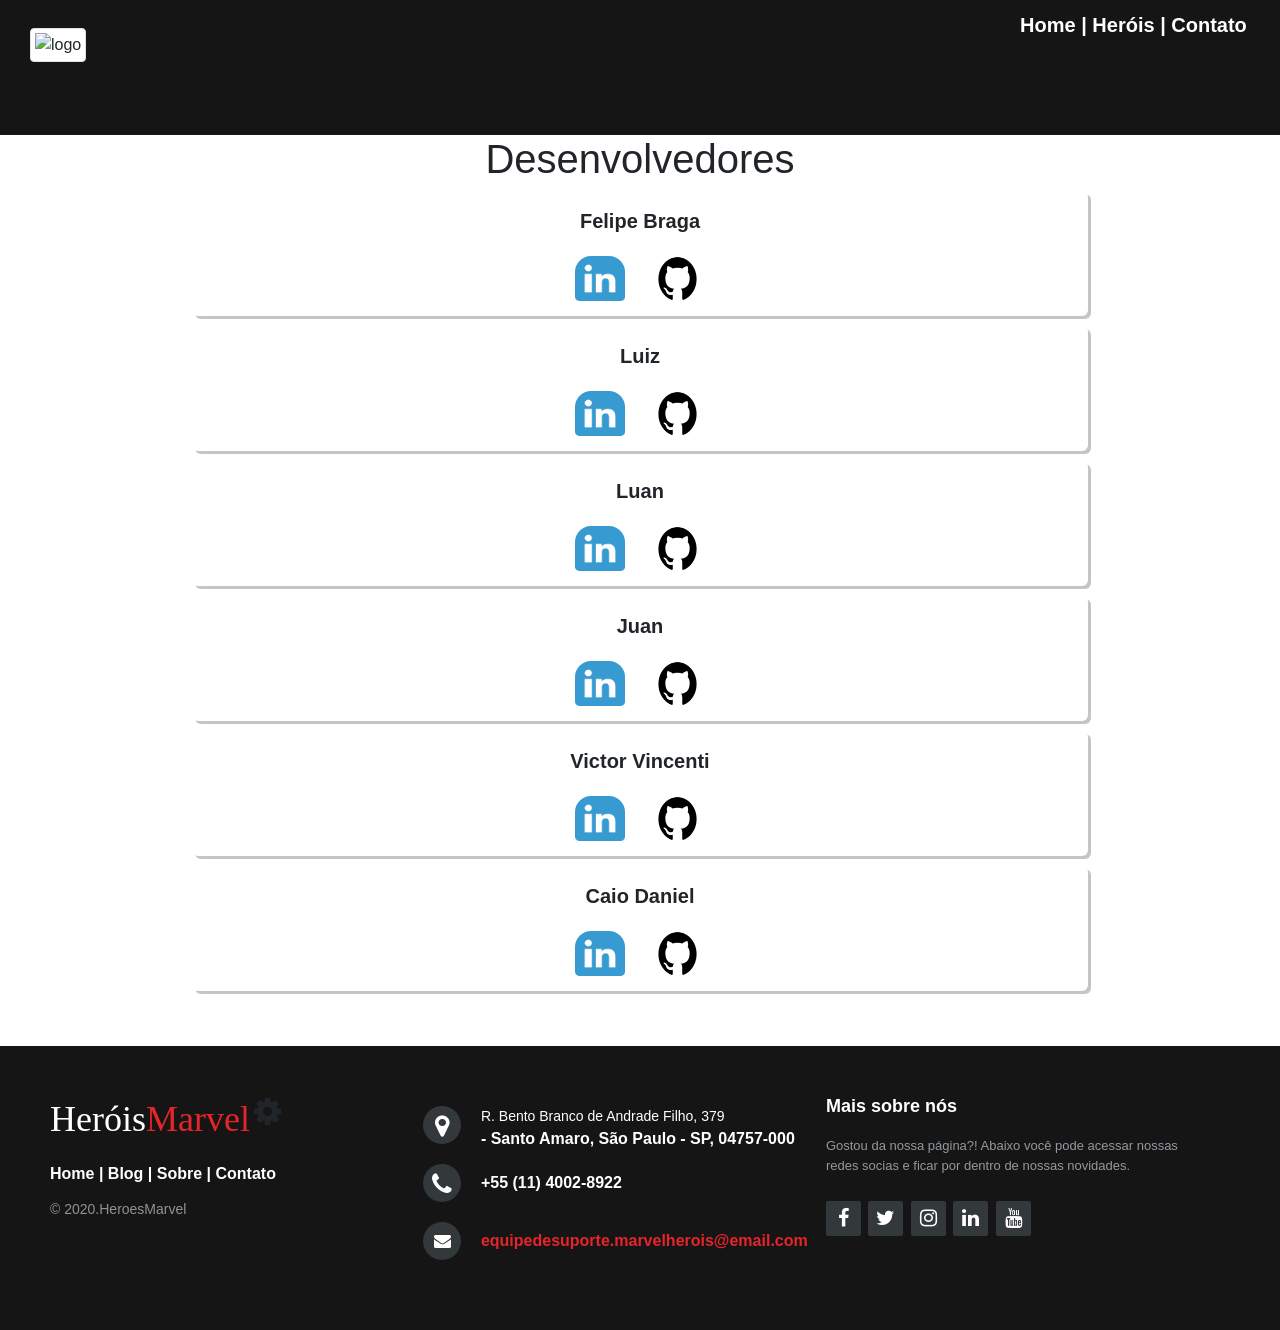
==== contato.htm @ b8b7ca6f "Adicionei contato" ====
<!DOCTYPE html>
<html lang="en">
<head>
    <meta charset="UTF-8">
    <meta name="viewport" content="width=device-width, initial-scale=1.0">
    <title>Contato</title>

    <link rel="stylesheet" href="css + img/style.css">
    <link rel="stylesheet" href="css + img/header+footer.css">
    <link rel="stylesheet" href="css + img/contato.css">
    
    <link rel="stylesheet" href="http://maxcdn.bootstrapcdn.com/font-awesome/4.2.0/css/font-awesome.min.css">
    <link rel ="stylesheet" href = "node_modules/bootstrap/dist/css/bootstrap.min.css">
    <link rel="stylesheet" href="https://stackpath.bootstrapcdn.com/bootstrap/4.5.2/css/bootstrap.min.css" integrity="sha384-JcKb8q3iqJ61gNV9KGb8thSsNjpSL0n8PARn9HuZOnIxN0hoP+VmmDGMN5t9UJ0Z" crossorigin="anonymous">
</head>
<body>

    <header>
        <img src="https://upload.wikimedia.org/wikipedia/commons/thumb/1/10/Marvel_Studios_2016_logo.svg/1280px-Marvel_Studios_2016_logo.svg.png" alt="logo" class="img-thumbnail" id="img-logo">
        
        <p class="header-links">
            <a href="#"><strong>Home</strong></a>
            <strong>|</strong>
            <a href="#"><strong>Heróis</strong></a>
            <strong>|</strong>
            <a href="#"><strong>Contato</strong></a>
        </p>
        
    </header>
    <section>
        <div id="sobre">
        <div> 
            <h1>Desenvolvedores</h1>
        </div>
            <div id="sobre_felipe">
               <div class="nomes"><strong>Felipe Braga</strong></div>
            <div class="painelLogin"> 
                <a href="https://www.linkedin.com/in/felipe-braga101/"><img src="css + img/img/linkdin.png" style= "width:50px; height: 45px; margin-left: 10px; margin-top: 20px;"> </a>              
                 <a href="https://github.com/obragaa"> <img src="css + img/img/github.png" style="width: 75px; height: 45px; margin-left: 10px; margin-top: 20px;"></a>
            </div>
            </div>

            <div id="sobre_luiz">
                <div class="nomes"><strong>Luiz </strong></div>   
                <div class="painelLogin">      
                <a href=""><img src="css + img/img/linkdin.png" style= "width:50px; height: 45px; margin-left: 10px; margin-top: 20px;"></a>    
                <a href=""> <img src="css + img/img/github.png" style="width: 75px; height: 45px; margin-left: 10px; margin-top: 20px;"></a>
                </div>
           </div>

            <div id="sobre_luan">
                <div class="nomes"><strong>Luan</strong></div> 
                <div class="painelLogin"> 
                <a href=""> <img src="css + img/img/linkdin.png" style= "width:50px; height: 45px; margin-left: 10px; margin-top: 20px;"></a>    
                <a href=""> <img src="css + img/img/github.png" style="width: 75px; height: 45px; margin-left: 10px; margin-top: 20px;"></a>
            </div>
            </div>

            <div id="sobre_juan">
                <div class="nomes"><strong>Juan</strong></div> 
                <div class="painelLogin"> 
                <a href=""> <img src="css + img/img/linkdin.png" style= "width:50px; height: 45px; margin-left: 10px; margin-top: 20px;"></a>    
                <a href=""> <img src="css + img/img/github.png" style="width: 75px; height: 45px; margin-left: 10px; margin-top: 20px;"></a>
            </div>
            </div>
            <div id="sobre_vicenti">
                <div class="nomes"><strong>Victor Vincenti</strong></div>
                <div class="painelLogin"> 
                <a href=""> <img src="css + img/img/linkdin.png" style= "width:50px; height: 45px; margin-left: 10px; margin-top: 20px;"></a>    
                <a href=""> <img src="css + img/img/github.png" style="width: 75px; height: 45px; margin-left: 10px; margin-top: 20px;"></a>
            </div>
            </div>

            <div id="sobre_caio">
                <div class="nomes"><strong>Caio Daniel</strong></div>
                <div class="painelLogin"> 
                <a href="https://www.linkedin.com/in/caio-daniel-762b36152/"> <img src="css + img/img/linkdin.png" style= "width:50px; height: 45px; margin-left: 10px; margin-top: 20px;"></a>    
                <a href="https://github.com/caiodanielp"> <img src="css + img/img/github.png" style="width: 75px; height: 45px; margin-left: 10px; margin-top: 20px;"></a>
            </div>
            </div>
        </div>
    </section>

        <footer class="footer-distribuido">

            <div class="footer-left">
                <h3>Heróis<span>Marvel</span></h3>
                <i class="fa fa-cog fa-2x"></i>

                <p class="footer-links">
                    <a href="#">Home</a>
                    |
                    <a href="#">Blog</a>
                    |
                    <a href="#">Sobre</a>
                    |
                    <a href="#">Contato</a>
                </p>

                <p class="footer-company-name">© 2020.HeroesMarvel</p>
            </div>

            <div class="footer-center">
                <div>
                    <i class="fa fa-map-marker"></i>
                        <p>
                            <span>R. Bento Branco de Andrade Filho, 379 </span>
                            - Santo Amaro, São Paulo - SP, 04757-000
                        </p>
                </div>

                <div>
                    <i class="fa fa-phone"></i>
                    <p>+55 (11) 4002-8922</p>
                </div>
                <div>
                    <i class="fa fa-envelope"></i>
                    <p><a href="emailrepresentativo@inexistente.com">equipedesuporte.marvelherois@email.com</a></p>
                </div>
            </div>
            <div class="footer-right">
                <p class="footer-company-about">
                    <span>Mais sobre nós</span>
                    Gostou da nossa página?! Abaixo você pode acessar nossas redes socias e ficar por dentro de nossas novidades.
                </p>
                <div class="footer-icons">
                    <a href="#"><i class="fa fa-facebook"></i></a>
                    <a href="#"><i class="fa fa-twitter"></i></a>
                    <a href="#"><i class="fa fa-instagram"></i></a>
                    <a href="#"><i class="fa fa-linkedin"></i></a>
                    <a href="#"><i class="fa fa-youtube"></i></a>
                </div>
            </div>
        </footer>

</body>
</html>
---- css + img/style.css ----
/* Conteúdo da página */

section{
	width: 100%;
    height: auto; 
}

#div-sobrenos{
	width: 100%;
    text-align: center;
    background-color: #151515;
}



#sobrenos-span{
    width: 600px;
	margin-left: 330px;
    white-space: pre-wrap;
    color: #ffffff;
}

#img-logo{
    margin-top: 28px;
    margin-left: 30px;
}

img{
    width: 301px;
    border-top-left-radius: 16px;
    border-top-right-radius: 16px;
    
}

.personagem{
    width: 307px;
    margin: 20px;
    border-style: solid;
    border-color: black;
    border-radius: 16px;
    text-align: center;
    position: sticky;
    background-color: #ffffff;
    font-weight: bolder
}

#video{
    
}
---- css + img/header+footer.css ----
@import url('http://fonts.googleapis.com/css?family=Open+Sans:400,700');

*{
	padding:0;
	margin:0;
}

/* header */

header{
	background: #151515;	
	width: 100%;
	height: 135px;
	position: static;
}

#img-logo{
	position: relative;
}

header .header-links{
	color: #ffffff;
	width: auto;
	margin-left: 1020px;
	margin-top: -55px;
	position: relative;
	font-size: 20px;
}

header .header-links a{
	display:inline-block;
	line-height: 1.8;
	text-decoration: none;
	color:  inherit;
}


/* Footer */

footer{
	position: static;
	bottom: 0;
}

.footer-distribuido{
	background-color: #151515;
	box-sizing: border-box;
	width: 100%;
	text-align: left;
	font: bold 16px sans-serif;
	padding: 50px 50px 60px 50px;
	margin-top: -20px;
}

.footer-distribuido .footer-left,
.footer-distribuido .footer-center,
.footer-distribuido .footer-right{
	display: inline-block;
	vertical-align: top;
}

/* Footer left */

.footer-distribuido .footer-left{
	width: 30%;
}

.footer-distribuido h3{
	color:  #ffffff;
	font: normal 36px 'Cookie', cursive;
	margin: 0;
	display: inline-block;
	vertical-align: middle;
}

/* The company logo */


.footer-distribuido h3 span{
	color:  #e62429;
}

/* Footer links */

.footer-distribuido .footer-links{
	color:  #ffffff;
	margin: 20px 0 12px;
}

.footer-distribuido .footer-links a{
	display:inline-block;
	line-height: 1.8;
	text-decoration: none;
	color:  inherit;
}

.footer-distribuido .footer-company-name{
	color:  #8f9296;
	font-size: 14px;
	font-weight: normal;
	margin: 0;
}

/* Footer Center */

.footer-distribuido .footer-center{
	width: 35%;
}


.footer-distribuido .footer-center i{
	background-color:  #33383b;
	color: #ffffff;
	font-size: 25px;
	width: 38px;
	height: 38px;
	border-radius: 50%;
	text-align: center;
	line-height: 42px;
	margin: 10px 15px;
	vertical-align: middle;
}

.footer-distribuido .footer-center i.fa-envelope{
	font-size: 17px;
	line-height: 38px;
}

.footer-distribuido .footer-center p{
	display: inline-block;
	color: #ffffff;
	vertical-align: middle;
	margin:0;
}

.footer-distribuido .footer-center p span{
	display:block;
	font-weight: normal;
	font-size:14px;
	line-height:2;
}

.footer-distribuido .footer-center p a{
	color:  #e62429;
	text-decoration: none;;
}


/* Footer Right */

.footer-distribuido .footer-right{
	width: 30%;
}

.footer-distribuido .footer-company-about{
	line-height: 20px;
	color:  #92999f;
	font-size: 13px;
	font-weight: normal;
	margin: 0;
}

.footer-distribuido .footer-company-about span{
	display: block;
	color:  #ffffff;
	font-size: 18px;
	font-weight: bold;
	margin-bottom: 20px;
}

.footer-distribuido .footer-icons{
	margin-top: 25px;
}

.footer-distribuido .footer-icons a{
	display: inline-block;
	width: 35px;
	height: 35px;
	cursor: pointer;
	background-color:  #33383b;
	border-radius: 2px;

	font-size: 20px;
	color: #ffffff;
	text-align: center;
	line-height: 35px;

	margin-right: 3px;
	margin-bottom: 5px;
}

/* Here is the code for Responsive Footer */
/* You can remove below code if you don't want Footer to be responsive */


@media (max-width: 880px) {

	.footer-distribuido .footer-left,
	.footer-distribuido .footer-center,
	.footer-distribuido .footer-right{
		display: block;
		width: 100%;
		margin-bottom: 40px;
		text-align: center;
	}

	.footer-distribuido .footer-center i{
		margin-left: 0;
	}

}
---- css + img/contato.css ----
#sobre{
    text-align: center;
}
#sobre_felipe{
    background: #ffffff; 
    border-radius: 6px; 
    padding: 15px;
    cursor: pointer; 
    font-size: 20px;
    margin-left: 15%;
    margin-right: 15%;
    margin-bottom: 10px;
    box-shadow: 3px 3px #c5c5c5;
}

#sobre_luiz{
    background:  #ffffff;
     border-radius: 6px; 
     padding: 15px; 
     cursor: pointer; 
     font-size: 20px; 
     margin-left: 15%; 
     margin-right: 15%;
     margin-bottom: 10px;
     box-shadow: 3px 3px #c5c5c5;
}

#sobre_luan{    
    background: #ffffff;
    border-radius: 6px; 
    padding: 15px; 
    cursor: pointer; 
    font-size: 20px; 
    margin-left: 15%; 
    margin-right: 15%;
    margin-bottom: 10px;
    box-shadow: 3px 3px #c5c5c5;
}
#sobre_vicenti{
    background:  #ffffff;
    border-radius: 6px; 
    padding: 15px; 
    cursor: pointer; 
    font-size: 20px; 
    margin-left: 15%; 
    margin-right: 15%;
    margin-bottom: 10px;
    box-shadow: 3px 3px #c5c5c5;
}
#sobre_juan{
    background:  #ffffff;
    border-radius: 6px; 
    padding: 15px; 
    cursor: pointer; 
    font-size: 20px; 
    margin-left: 15%; 
    margin-right: 15%;
    margin-bottom: 10px;
    box-shadow: 3px 3px #c5c5c5;
}

#sobre_caio{
    background:  #ffffff;
    border-radius: 6px; 
    padding: 15px; 
    cursor: pointer; 
    font-size: 20px; 
    margin-left: 15%; 
    margin-right: 15%;
    margin-bottom: 75px;
    box-shadow: 3px 3px #c5c5c5;
}
.painelLogin{
    width: 30%;
    margin: auto;
}
.nomes{
    width: 30%;
    margin: auto;
}
.body_test{
    background-color: red;
}
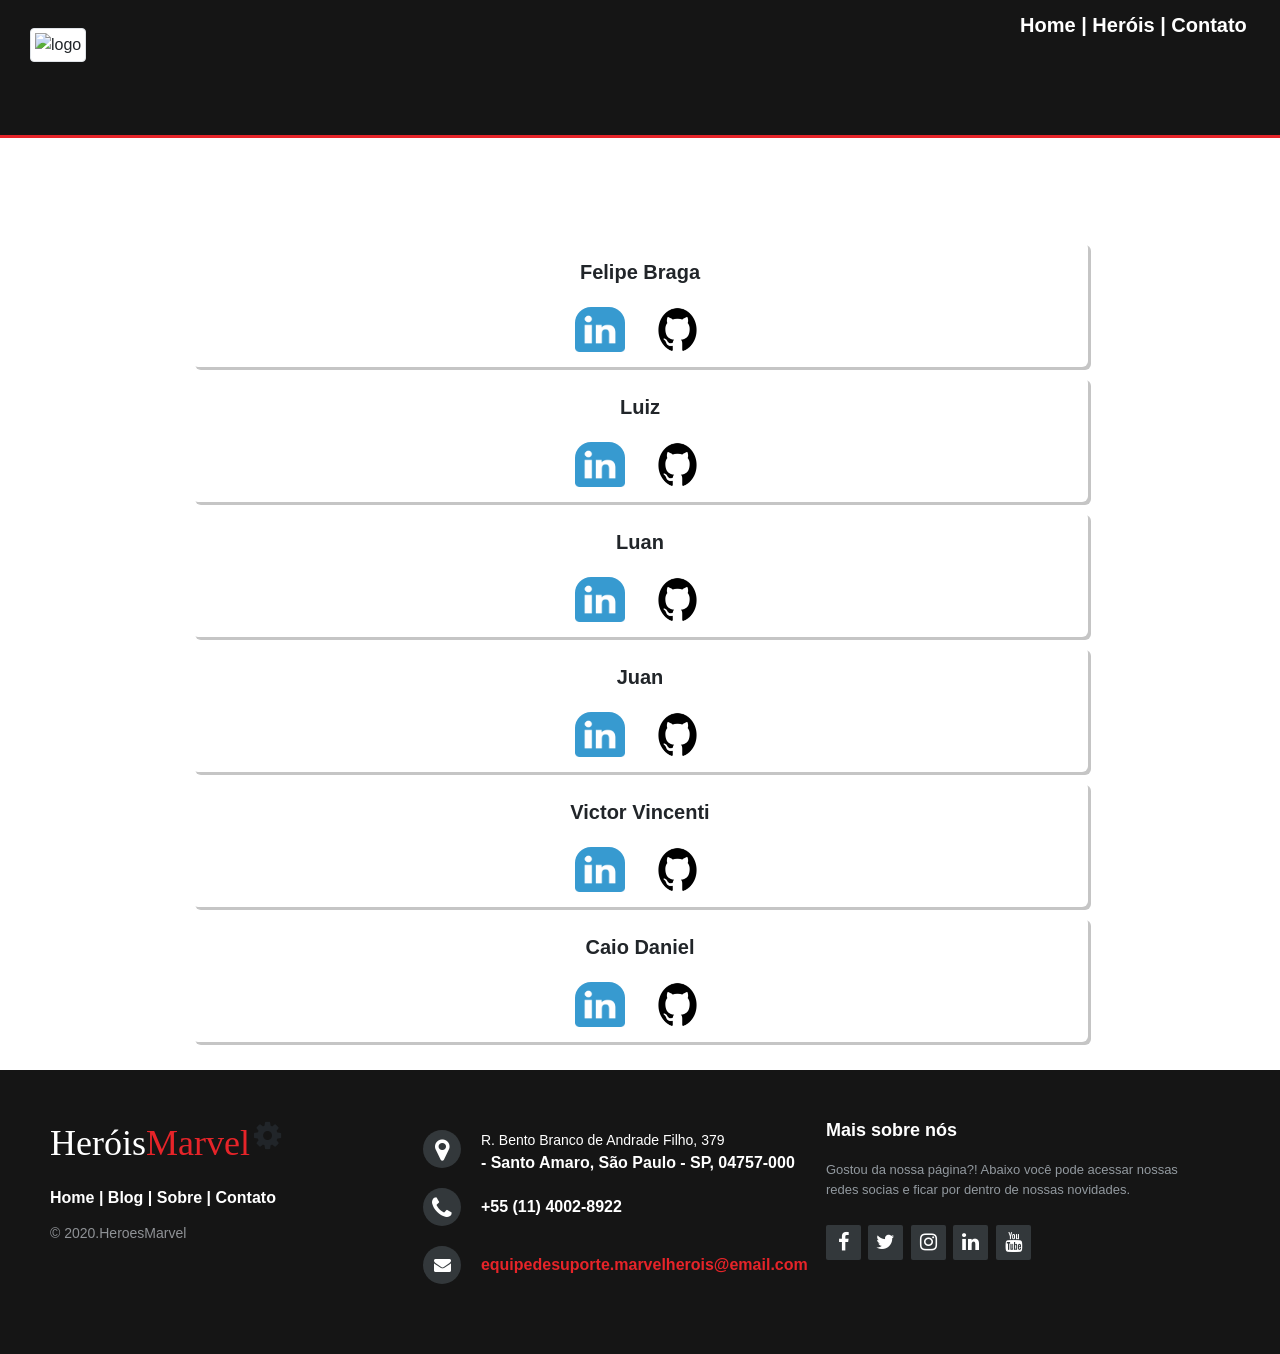
==== commit 9972c97c: "Estilizei a página de contatos; Acrescentei a página de 'Heróis' e passei o conteúdo do 'Index.html'" ====
--- a/contato.htm
+++ b/contato.htm
@@ -19,66 +19,73 @@
         <img src="https://upload.wikimedia.org/wikipedia/commons/thumb/1/10/Marvel_Studios_2016_logo.svg/1280px-Marvel_Studios_2016_logo.svg.png" alt="logo" class="img-thumbnail" id="img-logo">
         
         <p class="header-links">
-            <a href="#"><strong>Home</strong></a>
+            <a href="index.html"><strong>Home</strong></a>
             <strong>|</strong>
-            <a href="#"><strong>Heróis</strong></a>
+            <a href="herois.html"><strong>Heróis</strong></a>
             <strong>|</strong>
             <a href="#"><strong>Contato</strong></a>
         </p>
         
     </header>
-    <section>
+
+    <div id="sombra"></div>
+
+    <section style="background-size: 1700px;;background-repeat: no-repeat;background-image: url(https://cdn.gamedevmarket.net/wp-content/uploads/20200418003230/5be96f259d13c8fddd4ce65a5bcc7b9e-1400x788.png);">
+        <br>
         <div id="sobre">
-        <div> 
-            <h1>Desenvolvedores</h1>
-        </div>
+            <div> 
+                <h1 id="h1-unico">Desenvolvedores</h1>
+            </div>
+            <br>
             <div id="sobre_felipe">
                <div class="nomes"><strong>Felipe Braga</strong></div>
-            <div class="painelLogin"> 
-                <a href="https://www.linkedin.com/in/felipe-braga101/"><img src="css + img/img/linkdin.png" style= "width:50px; height: 45px; margin-left: 10px; margin-top: 20px;"> </a>              
-                 <a href="https://github.com/obragaa"> <img src="css + img/img/github.png" style="width: 75px; height: 45px; margin-left: 10px; margin-top: 20px;"></a>
-            </div>
+                <div class="painelLogin"> 
+                    <a href="https://www.linkedin.com/in/felipe-braga101/"><img src="css + img/img/linkdin.png" style= "width:50px; height: 45px; margin-left: 10px; margin-top: 20px;"> </a>              
+                    <a href="https://github.com/obragaa"> <img src="css + img/img/github.png" style="width: 75px; height: 45px; margin-left: 10px; margin-top: 20px;"></a>
+                </div>
             </div>
 
             <div id="sobre_luiz">
                 <div class="nomes"><strong>Luiz </strong></div>   
                 <div class="painelLogin">      
-                <a href=""><img src="css + img/img/linkdin.png" style= "width:50px; height: 45px; margin-left: 10px; margin-top: 20px;"></a>    
-                <a href=""> <img src="css + img/img/github.png" style="width: 75px; height: 45px; margin-left: 10px; margin-top: 20px;"></a>
+                    <a href=""><img src="css + img/img/linkdin.png" style= "width:50px; height: 45px; margin-left: 10px; margin-top: 20px;"></a>    
+                    <a href=""> <img src="css + img/img/github.png" style="width: 75px; height: 45px; margin-left: 10px; margin-top: 20px;"></a>
                 </div>
            </div>
 
             <div id="sobre_luan">
                 <div class="nomes"><strong>Luan</strong></div> 
                 <div class="painelLogin"> 
-                <a href=""> <img src="css + img/img/linkdin.png" style= "width:50px; height: 45px; margin-left: 10px; margin-top: 20px;"></a>    
-                <a href=""> <img src="css + img/img/github.png" style="width: 75px; height: 45px; margin-left: 10px; margin-top: 20px;"></a>
-            </div>
+                    <a href=""> <img src="css + img/img/linkdin.png" style= "width:50px; height: 45px; margin-left: 10px; margin-top: 20px;"></a>    
+                    <a href=""> <img src="css + img/img/github.png" style="width: 75px; height: 45px; margin-left: 10px; margin-top: 20px;"></a>
+                </div>
             </div>
 
             <div id="sobre_juan">
                 <div class="nomes"><strong>Juan</strong></div> 
                 <div class="painelLogin"> 
-                <a href=""> <img src="css + img/img/linkdin.png" style= "width:50px; height: 45px; margin-left: 10px; margin-top: 20px;"></a>    
-                <a href=""> <img src="css + img/img/github.png" style="width: 75px; height: 45px; margin-left: 10px; margin-top: 20px;"></a>
-            </div>
+                    <a href=""> <img src="css + img/img/linkdin.png" style= "width:50px; height: 45px; margin-left: 10px; margin-top: 20px;"></a>    
+                    <a href=""> <img src="css + img/img/github.png" style="width: 75px; height: 45px; margin-left: 10px; margin-top: 20px;"></a>
+                </div>
             </div>
             <div id="sobre_vicenti">
                 <div class="nomes"><strong>Victor Vincenti</strong></div>
                 <div class="painelLogin"> 
-                <a href=""> <img src="css + img/img/linkdin.png" style= "width:50px; height: 45px; margin-left: 10px; margin-top: 20px;"></a>    
-                <a href=""> <img src="css + img/img/github.png" style="width: 75px; height: 45px; margin-left: 10px; margin-top: 20px;"></a>
-            </div>
+                    <a href=""> <img src="css + img/img/linkdin.png" style= "width:50px; height: 45px; margin-left: 10px; margin-top: 20px;"></a>    
+                    <a href=""> <img src="css + img/img/github.png" style="width: 75px; height: 45px; margin-left: 10px; margin-top: 20px;"></a>
+                </div>
             </div>
 
             <div id="sobre_caio">
                 <div class="nomes"><strong>Caio Daniel</strong></div>
                 <div class="painelLogin"> 
-                <a href="https://www.linkedin.com/in/caio-daniel-762b36152/"> <img src="css + img/img/linkdin.png" style= "width:50px; height: 45px; margin-left: 10px; margin-top: 20px;"></a>    
-                <a href="https://github.com/caiodanielp"> <img src="css + img/img/github.png" style="width: 75px; height: 45px; margin-left: 10px; margin-top: 20px;"></a>
-            </div>
+                    <a href="https://www.linkedin.com/in/caio-daniel-762b36152/"> <img src="css + img/img/linkdin.png" style= "width:50px; height: 45px; margin-left: 10px; margin-top: 20px;"></a>    
+                    <a href="https://github.com/caiodanielp"> <img src="css + img/img/github.png" style="width: 75px; height: 45px; margin-left: 10px; margin-top: 20px;"></a>
+                </div>
             </div>
         </div>
+        <br>
+        <br>
     </section>
 
         <footer class="footer-distribuido">
@@ -94,7 +101,7 @@
                     |
                     <a href="#">Sobre</a>
                     |
-                    <a href="#">Contato</a>
+                    <a href="">Contato</a>
                 </p>
 
                 <p class="footer-company-name">© 2020.HeroesMarvel</p>
--- a/css + img/style.css
+++ b/css + img/style.css
@@ -10,8 +10,6 @@
     text-align: center;
     background-color: #151515;
 }
-
-
 
 #sobrenos-span{
     width: 600px;
--- a/css + img/header+footer.css
+++ b/css + img/header+footer.css
@@ -50,6 +50,7 @@
 	font: bold 16px sans-serif;
 	padding: 50px 50px 60px 50px;
 	margin-top: -20px;
+	position: static;
 }
 
 .footer-distribuido .footer-left,
@@ -189,8 +190,7 @@
 	margin-bottom: 5px;
 }
 
-/* Here is the code for Responsive Footer */
-/* You can remove below code if you don't want Footer to be responsive */
+
 
 
 @media (max-width: 880px) {
--- a/css + img/contato.css
+++ b/css + img/contato.css
@@ -1,5 +1,18 @@
+
+#sombra{
+    height: 3px;
+    width: 100%;
+    background-color: #e62429;
+}
+
+#h1-unico{
+    color: #ffffff;
+    text-decoration: underline;
+}
+
 #sobre{
     text-align: center;
+    position: static;
 }
 #sobre_felipe{
     background: #ffffff; 
@@ -11,6 +24,7 @@
     margin-right: 15%;
     margin-bottom: 10px;
     box-shadow: 3px 3px #c5c5c5;
+    position: static;
 }
 
 #sobre_luiz{
@@ -23,6 +37,7 @@
      margin-right: 15%;
      margin-bottom: 10px;
      box-shadow: 3px 3px #c5c5c5;
+     position: static;
 }
 
 #sobre_luan{    
@@ -35,6 +50,7 @@
     margin-right: 15%;
     margin-bottom: 10px;
     box-shadow: 3px 3px #c5c5c5;
+    position: static;
 }
 #sobre_vicenti{
     background:  #ffffff;
@@ -46,6 +62,7 @@
     margin-right: 15%;
     margin-bottom: 10px;
     box-shadow: 3px 3px #c5c5c5;
+    position: static;
 }
 #sobre_juan{
     background:  #ffffff;
@@ -57,6 +74,7 @@
     margin-right: 15%;
     margin-bottom: 10px;
     box-shadow: 3px 3px #c5c5c5;
+    position: static;
 }
 
 #sobre_caio{
@@ -67,8 +85,9 @@
     font-size: 20px; 
     margin-left: 15%; 
     margin-right: 15%;
-    margin-bottom: 75px;
+    margin-bottom: 0px;
     box-shadow: 3px 3px #c5c5c5;
+    position: static;
 }
 .painelLogin{
     width: 30%;
